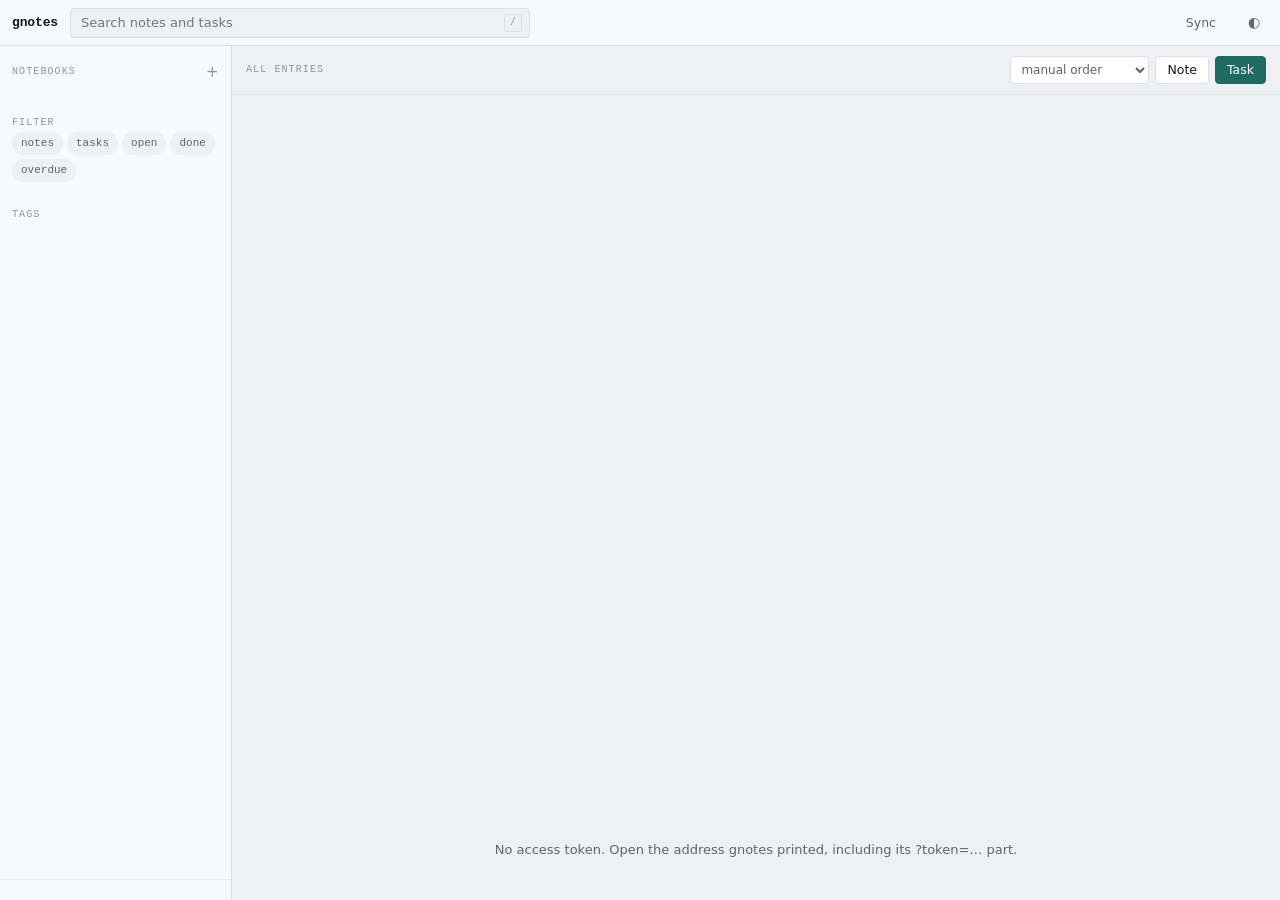
==== internal/web/assets/index.html @ 65c47660 "added web gui" ====
<!doctype html>
<html lang="en" data-theme="auto">
<head>
<meta charset="utf-8">
<meta name="viewport" content="width=device-width, initial-scale=1">
<title>gnotes</title>
<link rel="stylesheet" href="app.css">
<link rel="icon" href="data:,">
</head>
<body>

<!--
  Three regions: notebooks, entries, detail. On a narrow screen the detail
  region becomes an overlay and the sidebar collapses behind a toggle.
-->
<header class="bar" id="topbar">
  <button class="bar__menu" id="menu" aria-label="Show notebooks" aria-expanded="false">
    <span></span><span></span><span></span>
  </button>

  <h1 class="bar__project" id="project">gnotes</h1>

  <div class="bar__search">
    <input id="search" type="search" placeholder="Search notes and tasks" autocomplete="off" spellcheck="false"
           aria-label="Search notes and tasks">
    <kbd class="bar__hint">/</kbd>
  </div>

  <div class="bar__counts" id="counts" aria-live="polite"></div>

  <button class="btn btn--quiet" id="sync" title="Commit the event log to git">Sync</button>
  <button class="btn btn--quiet btn--icon" id="theme" aria-label="Switch theme" title="Switch theme">◐</button>
</header>

<div class="shell">

  <!-- Notebooks and tags. -->
  <nav class="rail" id="rail" aria-label="Notebooks and tags">
    <div class="rail__group">
      <div class="rail__head">
        <span class="eyebrow">Notebooks</span>
        <button class="rail__add" id="new-notebook" title="New notebook">+</button>
      </div>
      <ul class="rail__list" id="notebooks"></ul>
    </div>

    <div class="rail__group">
      <span class="eyebrow">Filter</span>
      <div class="chips" id="filters">
        <button class="chip" data-filter="kind" data-value="note">notes</button>
        <button class="chip" data-filter="kind" data-value="task">tasks</button>
        <button class="chip" data-filter="status" data-value="open">open</button>
        <button class="chip" data-filter="status" data-value="done">done</button>
        <button class="chip" data-filter="overdue" data-value="1">overdue</button>
      </div>
    </div>

    <div class="rail__group rail__group--grow">
      <span class="eyebrow">Tags</span>
      <div class="chips" id="tags"></div>
    </div>

    <div class="rail__foot">
      <span class="eyebrow" id="location"></span>
    </div>
  </nav>

  <!-- The entry list. -->
  <main class="list" id="list" aria-label="Entries">
    <div class="list__head">
      <span class="eyebrow" id="scope">All entries</span>
      <div class="list__actions">
        <label class="sort">
          <span class="visually-hidden">Sort by</span>
          <select id="sort">
            <option value="rank">manual order</option>
            <option value="updated">recently changed</option>
            <option value="created">newest</option>
            <option value="title">title</option>
            <option value="due">due date</option>
            <option value="priority">priority</option>
          </select>
        </label>
        <button class="btn" id="new-note">Note</button>
        <button class="btn btn--accent" id="new-task">Task</button>
      </div>
    </div>

    <ol class="rows" id="rows"></ol>
    <p class="empty" id="empty" hidden></p>
  </main>

  <!-- One entry in full. -->
  <aside class="detail" id="detail" aria-label="Entry detail" hidden>
    <div class="detail__inner" id="detail-inner"></div>
  </aside>

</div>

<div class="toast" id="toast" role="status" aria-live="polite" hidden></div>

<!--
  A dialog for the one thing that needs more than a click: naming a new entry.
  Native <dialog> so focus trapping and escape come from the browser.
-->
<dialog class="ask" id="ask">
  <form method="dialog" id="ask-form">
    <label class="eyebrow" id="ask-label" for="ask-input">Title</label>
    <input id="ask-input" autocomplete="off" spellcheck="false">
    <menu>
      <button value="cancel" class="btn btn--quiet" type="submit" formnovalidate>Cancel</button>
      <button value="ok" class="btn btn--accent" id="ask-ok">Create</button>
    </menu>
  </form>
</dialog>

<script src="app.js" type="module"></script>
</body>
</html>
---- internal/web/assets/app.css ----
/*
  gnotes web view.

  The visual idea: a gnotes project is a stack of immutable events, so the page
  is built from thin strata separated by hairlines rather than from cards
  floating on a surface. Nothing has a shadow; depth comes from value, not from
  elevation.

  Entry titles are set in the monospace face. They read as addresses rather
  than as prose, which is what they are: every entry is reached by a handle you
  can type into a shell, and the list is closer to a directory listing than to
  a document.
*/

/* ---------------------------------------------------------------- tokens */

:root {
  /* Light: a cool paper, deliberately not the warm cream that every second
     interface reaches for. */
  --ground:   #eef0f3;
  --surface:  #f8f9fb;
  --raised:   #ffffff;
  --line:     #dce0e6;
  --line-soft:#e7eaee;

  --text:     #14161c;
  --text-dim: #5b6473;
  --text-mute:#8b95a3;

  /* Pine-teal reads technical without the acid-green cliche, and leaves amber
     and clay free to carry the task semantics. */
  --accent:      #1f6b64;
  --accent-soft: #dcece9;
  --accent-text: #ffffff;

  --moss:  #3f7d5c;   /* done */
  --amber: #9a6b06;   /* doing, due soon */
  --clay:  #b0432f;   /* overdue, destructive */

  --moss-soft:  #e2efe7;
  --amber-soft: #f6eddb;
  --clay-soft:  #f7e4e0;

  --font-ui:   system-ui, -apple-system, "Segoe UI", Roboto, "Helvetica Neue", Arial, sans-serif;
  --font-mono: ui-monospace, SFMono-Regular, "SF Mono", Menlo, Consolas, "Liberation Mono", monospace;

  --rail-w:   232px;
  --detail-w: minmax(340px, 30vw);

  --radius: 4px;
  --tap: 34px;
}

/* Dark first applies to the system default, then again to the explicit
   choice, so the toggle wins in both directions. */
@media (prefers-color-scheme: dark) {
  :root:not([data-theme="light"]) {
    --ground:   #0e1015;
    --surface:  #14171d;
    --raised:   #1a1e26;
    --line:     #272c36;
    --line-soft:#1f242c;

    --text:     #e4e8ee;
    --text-dim: #98a2b1;
    --text-mute:#6b7683;

    --accent:      #5eb3a8;
    --accent-soft: #17332f;
    --accent-text: #08110f;

    --moss:  #6fbf8e;
    --amber: #d9a441;
    --clay:  #e2705a;

    --moss-soft:  #16281d;
    --amber-soft: #2c2413;
    --clay-soft:  #2e1a17;
  }
}

:root[data-theme="dark"] {
  --ground:   #0e1015;
  --surface:  #14171d;
  --raised:   #1a1e26;
  --line:     #272c36;
  --line-soft:#1f242c;

  --text:     #e4e8ee;
  --text-dim: #98a2b1;
  --text-mute:#6b7683;

  --accent:      #5eb3a8;
  --accent-soft: #17332f;
  --accent-text: #08110f;

  --moss:  #6fbf8e;
  --amber: #d9a441;
  --clay:  #e2705a;

  --moss-soft:  #16281d;
  --amber-soft: #2c2413;
  --clay-soft:  #2e1a17;
}

/* ---------------------------------------------------------------- base */

*, *::before, *::after { box-sizing: border-box; }

html, body { height: 100%; }

body {
  margin: 0;
  background: var(--ground);
  color: var(--text);
  font: 400 14px/1.55 var(--font-ui);
  -webkit-font-smoothing: antialiased;
  overflow: hidden;
}

button, input, select, textarea { font: inherit; color: inherit; }

:focus-visible {
  outline: 2px solid var(--accent);
  outline-offset: 1px;
  border-radius: 2px;
}

.visually-hidden {
  position: absolute; width: 1px; height: 1px;
  padding: 0; margin: -1px; overflow: hidden;
  clip-path: inset(50%); white-space: nowrap;
}

/* An eyebrow is a structural label, so it is set in the utility face at a
   size and tracking that reads as machine annotation rather than as prose. */
.eyebrow {
  font: 500 10px/1 var(--font-mono);
  letter-spacing: 0.11em;
  text-transform: uppercase;
  color: var(--text-mute);
}

/* The handle is the entry's real address: it is what you type at a shell to
   reach the same entry. Giving it a fixed slot on every row is the page's
   through-line. */
.ref {
  font: 500 11px/1 var(--font-mono);
  letter-spacing: 0.07em;
  color: var(--text-mute);
  font-variant-numeric: tabular-nums;
  user-select: all;
}

/* ---------------------------------------------------------------- top bar */

.bar {
  display: flex;
  align-items: center;
  gap: 12px;
  height: 46px;
  padding: 0 12px;
  background: var(--surface);
  border-bottom: 1px solid var(--line);
}

.bar__project {
  margin: 0;
  font: 600 13px/1 var(--font-mono);
  letter-spacing: -0.01em;
  white-space: nowrap;
  overflow: hidden;
  text-overflow: ellipsis;
  max-width: 22ch;
}

.bar__search {
  position: relative;
  flex: 1 1 auto;
  max-width: 460px;
}

.bar__search input {
  width: 100%;
  height: 30px;
  padding: 0 30px 0 10px;
  background: var(--ground);
  border: 1px solid var(--line);
  border-radius: var(--radius);
  font-size: 13px;
}

.bar__search input::-webkit-search-cancel-button { display: none; }

.bar__search input:focus {
  border-color: var(--accent);
  outline: none;
}

.bar__hint {
  position: absolute;
  right: 8px; top: 50%;
  transform: translateY(-50%);
  font: 500 10px/1 var(--font-mono);
  color: var(--text-mute);
  border: 1px solid var(--line);
  border-radius: 3px;
  padding: 3px 5px;
  pointer-events: none;
}

.bar__search input:focus + .bar__hint { opacity: 0; }

.bar__counts {
  display: flex;
  gap: 12px;
  margin-left: auto;
  font: 500 11px/1 var(--font-mono);
  color: var(--text-dim);
  font-variant-numeric: tabular-nums;
  white-space: nowrap;
}

.bar__counts b { font-weight: 600; color: var(--text); }
.bar__counts .is-overdue { color: var(--clay); }

.bar__menu {
  display: none;
  flex-direction: column;
  justify-content: center;
  gap: 3px;
  width: var(--tap); height: var(--tap);
  padding: 0 9px;
  background: none; border: 0; cursor: pointer;
}

.bar__menu span {
  display: block; height: 1.5px;
  background: var(--text-dim);
  border-radius: 1px;
}

/* ---------------------------------------------------------------- buttons */

.btn {
  height: 28px;
  padding: 0 11px;
  background: var(--raised);
  border: 1px solid var(--line);
  border-radius: var(--radius);
  font-size: 12.5px;
  font-weight: 500;
  cursor: pointer;
  white-space: nowrap;
  transition: border-color 90ms, background 90ms, color 90ms;
}

.btn:hover { border-color: var(--text-mute); }

.btn--accent {
  background: var(--accent);
  border-color: var(--accent);
  color: var(--accent-text);
}

.btn--accent:hover { filter: brightness(1.08); border-color: var(--accent); }

.btn--quiet {
  background: none;
  border-color: transparent;
  color: var(--text-dim);
}

.btn--quiet:hover { background: var(--raised); border-color: var(--line); color: var(--text); }

.btn--icon { width: 28px; padding: 0; font-size: 14px; }

.btn--danger { color: var(--clay); }
.btn--danger:hover { background: var(--clay-soft); border-color: var(--clay); }

.btn[disabled] { opacity: 0.5; cursor: default; }

/* ---------------------------------------------------------------- shell */

.shell {
  display: grid;
  grid-template-columns: var(--rail-w) minmax(0, 1fr);
  height: calc(100% - 46px);
}

.shell.has-detail {
  grid-template-columns: var(--rail-w) minmax(0, 1fr) var(--detail-w);
}

/* ---------------------------------------------------------------- rail */

.rail {
  display: flex;
  flex-direction: column;
  gap: 20px;
  padding: 16px 0 0;
  background: var(--surface);
  border-right: 1px solid var(--line);
  overflow-y: auto;
}

.rail__group { padding: 0 12px; }
.rail__group--grow { flex: 1 1 auto; }

.rail__head {
  display: flex;
  align-items: center;
  justify-content: space-between;
  margin-bottom: 8px;
}

.rail__add {
  width: 20px; height: 20px;
  display: grid; place-items: center;
  background: none;
  border: 1px solid transparent;
  border-radius: 3px;
  color: var(--text-mute);
  font-size: 15px; line-height: 1;
  cursor: pointer;
}

.rail__add:hover { border-color: var(--line); color: var(--text); }

.rail__list { list-style: none; margin: 0; padding: 0; }

.rail__item {
  display: flex;
  align-items: center;
  gap: 8px;
  width: 100%;
  min-height: 28px;
  padding: 4px 8px;
  background: none;
  border: 0;
  border-radius: var(--radius);
  color: var(--text-dim);
  text-align: left;
  cursor: pointer;
}

.rail__item:hover { background: var(--ground); color: var(--text); }

.rail__item[aria-current="true"] {
  background: var(--accent-soft);
  color: var(--text);
  font-weight: 500;
}

/* A hairline in the accent marks the selection rather than a filled pill, so
   the rail stays quiet while the list is what draws the eye. */
.rail__item[aria-current="true"]::before {
  content: "";
  width: 2px; height: 14px;
  margin-left: -8px;
  margin-right: 6px;
  background: var(--accent);
  border-radius: 1px;
}

.rail__name {
  flex: 1 1 auto;
  overflow: hidden;
  text-overflow: ellipsis;
  white-space: nowrap;
  font-size: 13px;
}

.rail__count {
  font: 500 10.5px/1 var(--font-mono);
  color: var(--text-mute);
  font-variant-numeric: tabular-nums;
}

.rail__item[aria-current="true"] .rail__count { color: var(--accent); }

.rail__foot {
  padding: 10px 12px;
  border-top: 1px solid var(--line-soft);
}

.rail__foot .eyebrow {
  display: block;
  text-transform: none;
  letter-spacing: 0.02em;
  line-height: 1.4;
  /* One line: the full path is on the title attribute for anyone who wants
     it, and four wrapped lines of directory is noise. The shortening is done
     in script rather than with an ellipsis, so the tail stays readable. */
  overflow: hidden;
  white-space: nowrap;
}

/* ---------------------------------------------------------------- chips */

.chips { display: flex; flex-wrap: wrap; gap: 4px; }

.chip {
  padding: 3px 8px;
  background: var(--ground);
  border: 1px solid transparent;
  border-radius: 11px;
  font: 500 11px/1.4 var(--font-mono);
  color: var(--text-dim);
  cursor: pointer;
  transition: background 90ms, color 90ms, border-color 90ms;
}

.chip:hover { border-color: var(--line); color: var(--text); }

.chip[aria-pressed="true"] {
  background: var(--accent);
  border-color: var(--accent);
  color: var(--accent-text);
}

.chip__count { opacity: 0.6; margin-left: 4px; }

/* ---------------------------------------------------------------- list */

.list {
  display: flex;
  flex-direction: column;
  min-width: 0;
  background: var(--ground);
  overflow: hidden;
}

.list__head {
  display: flex;
  align-items: center;
  gap: 10px;
  padding: 10px 14px;
  border-bottom: 1px solid var(--line);
}

.list__head .eyebrow {
  overflow: hidden;
  text-overflow: ellipsis;
  white-space: nowrap;
}

.list__actions {
  display: flex;
  align-items: center;
  gap: 6px;
  margin-left: auto;
}

.sort select {
  height: 28px;
  padding: 0 6px;
  background: var(--raised);
  border: 1px solid var(--line);
  border-radius: var(--radius);
  font-size: 12px;
  color: var(--text-dim);
  cursor: pointer;
}

.rows {
  flex: 1 1 auto;
  list-style: none;
  margin: 0;
  padding: 0;
  overflow-y: auto;
  overflow-x: hidden;
}

/*
  A row is a stratum: a hairline above, no card, no shadow. The handle sits in
  a fixed-width leading column so the whole list forms one vertical rule of
  addresses.
*/
.row {
  display: grid;
  grid-template-columns: 7ch 18px minmax(0, 1fr) auto;
  align-items: baseline;
  gap: 10px;
  padding: 9px 14px;
  border-bottom: 1px solid var(--line-soft);
  cursor: pointer;
}

.row:hover { background: var(--surface); }

.row[aria-selected="true"] {
  background: var(--accent-soft);
  border-bottom-color: transparent;
}

.row[aria-selected="true"] .ref { color: var(--accent); }

.row__title {
  min-width: 0;
  font: 500 13.5px/1.45 var(--font-mono);
  letter-spacing: -0.012em;
  overflow: hidden;
  text-overflow: ellipsis;
  white-space: nowrap;
}

.row.is-done .row__title { color: var(--text-mute); font-weight: 400; }
.row.is-deleted .row__title { text-decoration: line-through; color: var(--text-mute); }

.row__meta {
  display: flex;
  align-items: center;
  gap: 6px;
  justify-self: end;
  font: 500 10.5px/1 var(--font-mono);
  white-space: nowrap;
}

.row__snippet {
  grid-column: 3 / -1;
  margin-top: 3px;
  font-size: 12px;
  line-height: 1.5;
  color: var(--text-dim);
  overflow: hidden;
  display: -webkit-box;
  -webkit-line-clamp: 2;
  -webkit-box-orient: vertical;
}

/*
  The status marker echoes the terminal's [ ] [~] [x] rather than importing a
  generic checkbox, so a row means the same thing in both views.
*/
.mark {
  width: 14px; height: 14px;
  align-self: center;
  padding: 0;
  background: none;
  border: 1.5px solid var(--text-mute);
  border-radius: 3px;
  cursor: pointer;
  position: relative;
  transition: border-color 90ms, background 90ms;
}

.mark:hover { border-color: var(--accent); }

.mark--doing { border-color: var(--amber); }

.mark--doing::after {
  content: "";
  position: absolute;
  inset: 2px;
  background: var(--amber);
  border-radius: 1px;
  clip-path: polygon(0 0, 100% 0, 0 100%);
}

.mark--done {
  background: var(--moss);
  border-color: var(--moss);
}

.mark--done::after {
  content: "";
  position: absolute;
  left: 3.5px; top: 0.5px;
  width: 4px; height: 8px;
  border: solid var(--raised);
  border-width: 0 1.75px 1.75px 0;
  transform: rotate(42deg);
}

/* A note has no status, so it gets a rule rather than a box: nothing to
   click, nothing to mistake for an unchecked task. */
.mark--note {
  width: 10px; height: 1.5px;
  align-self: center;
  margin: 0 2px;
  background: var(--line);
  border: 0;
  border-radius: 1px;
  cursor: default;
}

.tag {
  color: var(--accent);
  background: var(--accent-soft);
  padding: 2px 5px;
  border-radius: 3px;
}

.where { color: var(--text-mute); }
.due { color: var(--text-mute); font-variant-numeric: tabular-nums; }
.due.is-overdue { color: var(--clay); background: var(--clay-soft); padding: 2px 5px; border-radius: 3px; }
.prio { color: var(--clay); font-weight: 700; }
.who { color: var(--text-mute); }

.empty {
  margin: 0;
  padding: 40px 20px;
  text-align: center;
  color: var(--text-dim);
  font-size: 13px;
}

.empty kbd {
  font: 500 11px/1 var(--font-mono);
  border: 1px solid var(--line);
  border-radius: 3px;
  padding: 3px 5px;
  margin: 0 1px;
}

/* ---------------------------------------------------------------- detail */

.detail {
  background: var(--surface);
  border-left: 1px solid var(--line);
  overflow-y: auto;
}

.detail__inner { padding: 16px 18px 32px; }

.detail__head {
  display: flex;
  align-items: center;
  gap: 8px;
  margin-bottom: 10px;
}

.detail__head .ref { margin-right: auto; }

.detail__title {
  width: 100%;
  margin: 0 0 4px;
  padding: 2px 0;
  background: none;
  border: 0;
  border-bottom: 1px solid transparent;
  font: 600 17px/1.3 var(--font-mono);
  letter-spacing: -0.02em;
  resize: none;
  overflow: hidden;
}

.detail__title:hover { border-bottom-color: var(--line); }
.detail__title:focus { border-bottom-color: var(--accent); outline: none; }

.detail__path {
  display: block;
  margin-bottom: 14px;
  text-transform: none;
  letter-spacing: 0.02em;
}

.detail__fields {
  display: grid;
  grid-template-columns: auto 1fr;
  gap: 7px 12px;
  align-items: center;
  padding: 12px 0;
  border-top: 1px solid var(--line-soft);
  border-bottom: 1px solid var(--line-soft);
  margin-bottom: 14px;
}

.detail__fields > .eyebrow { justify-self: start; }

.field-control {
  height: 26px;
  padding: 0 6px;
  background: var(--ground);
  border: 1px solid var(--line);
  border-radius: var(--radius);
  font: 500 12px/1 var(--font-mono);
  cursor: pointer;
  width: 100%;
}

.field-control:focus { border-color: var(--accent); outline: none; }

.tag-editor { display: flex; flex-wrap: wrap; gap: 4px; align-items: center; }

.tag-editor .tag {
  display: inline-flex;
  align-items: center;
  gap: 4px;
  font: 500 11px/1.4 var(--font-mono);
}

.tag-editor .tag button {
  background: none; border: 0; padding: 0;
  color: inherit; opacity: 0.55;
  cursor: pointer; font-size: 12px; line-height: 1;
}

.tag-editor .tag button:hover { opacity: 1; }

.tag-editor input {
  width: 8ch;
  min-width: 8ch;
  height: 22px;
  padding: 0 5px;
  background: none;
  border: 1px dashed var(--line);
  border-radius: 3px;
  font: 500 11px/1 var(--font-mono);
}

.tag-editor input:focus { border-style: solid; border-color: var(--accent); outline: none; }

.detail__body {
  width: 100%;
  min-height: 180px;
  padding: 10px 12px;
  background: var(--ground);
  border: 1px solid var(--line);
  border-radius: var(--radius);
  font: 400 13.5px/1.65 var(--font-ui);
  resize: vertical;
}

.detail__body:focus { border-color: var(--accent); outline: none; }

.detail__savehint {
  display: block;
  margin: 5px 0 16px;
  text-transform: none;
  letter-spacing: 0.02em;
}

.detail__section { margin-top: 18px; }
.detail__section > .eyebrow { display: block; margin-bottom: 7px; }

.linklist { list-style: none; margin: 0; padding: 0; }

.linklist li {
  display: flex;
  align-items: baseline;
  gap: 8px;
  padding: 4px 0;
  font-size: 12.5px;
}

.linklist button {
  background: none; border: 0; padding: 0;
  color: var(--accent); cursor: pointer;
  font: inherit; text-align: left;
}

.linklist button:hover { text-decoration: underline; }
.linklist .is-pending { color: var(--text-mute); font-style: italic; }

/*
  The provenance strip: the events that add up to this entry.

  This is the one thing a gnotes view can show that an ordinary notes app
  cannot. Nothing here is stored as a note; it is the sum of these lines, and
  the page says so plainly rather than pretending otherwise.
*/
.history { list-style: none; margin: 0; padding: 0; }

.history li {
  display: grid;
  grid-template-columns: 7ch minmax(0, 1fr) auto;
  gap: 8px;
  align-items: baseline;
  padding: 4px 0;
  border-top: 1px solid var(--line-soft);
  font: 400 11.5px/1.5 var(--font-mono);
  color: var(--text-dim);
}

.history li:first-child { border-top: 0; }

.history__action { color: var(--text); font-weight: 500; }
.history__detail { color: var(--text-mute); overflow: hidden; text-overflow: ellipsis; white-space: nowrap; }
.history__at { color: var(--text-mute); font-variant-numeric: tabular-nums; white-space: nowrap; }

.detail__foot {
  display: flex;
  gap: 6px;
  margin-top: 22px;
  padding-top: 14px;
  border-top: 1px solid var(--line-soft);
}

/* ---------------------------------------------------------------- toast */

/* display:flex on the class outranks the user agent's [hidden] rule, so the
   attribute has to be honoured explicitly or an empty toast sits on screen
   from the moment the page loads. */
.toast[hidden] { display: none; }

.toast {
  position: fixed;
  left: 50%; bottom: 20px;
  transform: translateX(-50%);
  display: flex;
  align-items: center;
  gap: 12px;
  max-width: min(560px, calc(100vw - 32px));
  padding: 9px 14px;
  background: var(--raised);
  border: 1px solid var(--line);
  border-radius: var(--radius);
  font-size: 13px;
  box-shadow: 0 6px 18px rgb(0 0 0 / 0.14);
  z-index: 20;
}

.toast.is-error { border-color: var(--clay); color: var(--clay); }

.toast button {
  background: none;
  border: 0;
  padding: 0;
  color: var(--accent);
  font: 500 13px/1 var(--font-ui);
  cursor: pointer;
}

.toast button:hover { text-decoration: underline; }

/* ---------------------------------------------------------------- dialog */

.ask {
  padding: 0;
  background: var(--surface);
  border: 1px solid var(--line);
  border-radius: 6px;
  color: var(--text);
  min-width: min(400px, calc(100vw - 32px));
}

.ask::backdrop { background: rgb(0 0 0 / 0.45); }

.ask form { padding: 16px; }
.ask label { display: block; margin-bottom: 7px; }

.ask input {
  width: 100%;
  height: 32px;
  padding: 0 9px;
  background: var(--ground);
  border: 1px solid var(--line);
  border-radius: var(--radius);
  font: 500 14px/1 var(--font-mono);
}

.ask input:focus { border-color: var(--accent); outline: none; }

.ask menu {
  display: flex;
  justify-content: flex-end;
  gap: 6px;
  margin: 14px 0 0;
  padding: 0;
}

/* ---------------------------------------------------------------- narrow */

@media (max-width: 900px) {
  .bar__menu { display: flex; }
  .bar__counts { display: none; }

  .shell, .shell.has-detail { grid-template-columns: minmax(0, 1fr); }

  .rail {
    position: fixed;
    top: 46px; bottom: 0; left: 0;
    width: 260px;
    z-index: 15;
    transform: translateX(-100%);
    transition: transform 160ms ease;
    box-shadow: 0 0 24px rgb(0 0 0 / 0.2);
  }

  .rail.is-open { transform: none; }

  /* On a narrow screen the detail takes the whole surface: reading one entry
     and scanning the list are separate activities there, not simultaneous. */
  .detail {
    position: fixed;
    inset: 46px 0 0;
    z-index: 12;
    border-left: 0;
  }

  .row { grid-template-columns: 7ch 18px minmax(0, 1fr); }
  .row__meta { grid-column: 3; justify-self: start; margin-top: 4px; flex-wrap: wrap; }
}

@media (max-width: 560px) {
  .bar__project { display: none; }
  .list__head { flex-wrap: wrap; }
  .row { grid-template-columns: 18px minmax(0, 1fr); }
  .row > .ref { display: none; }
  .row__snippet, .row__meta { grid-column: 2; }
}

/* ---------------------------------------------------------------- motion */

@media (prefers-reduced-motion: reduce) {
  *, *::before, *::after {
    animation-duration: 0.01ms !important;
    transition-duration: 0.01ms !important;
  }
}
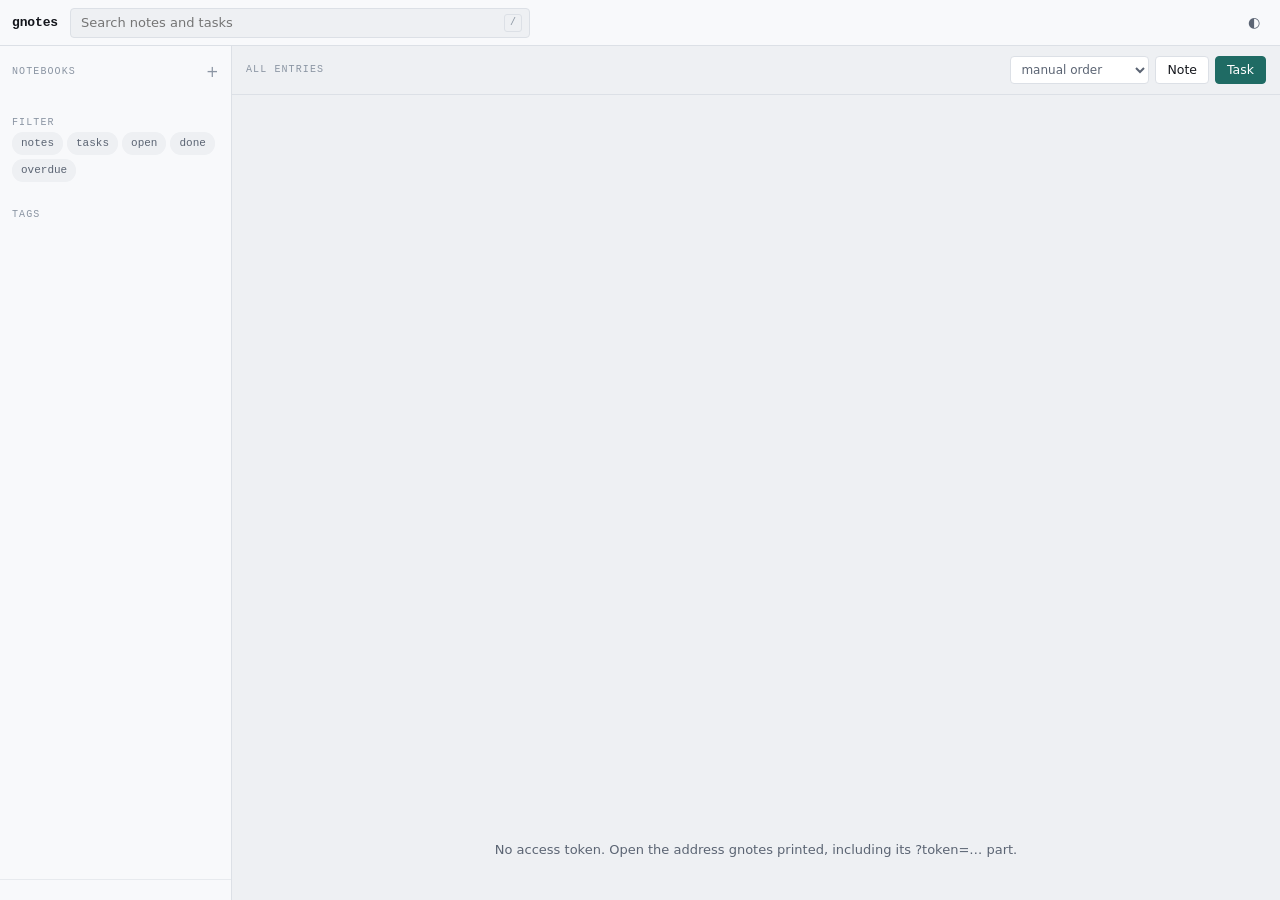
==== commit ac95a434: "switch to db store" ====
--- a/internal/web/assets/index.html
+++ b/internal/web/assets/index.html
@@ -28,7 +28,6 @@
 
   <div class="bar__counts" id="counts" aria-live="polite"></div>
 
-  <button class="btn btn--quiet" id="sync" title="Commit the event log to git">Sync</button>
   <button class="btn btn--quiet btn--icon" id="theme" aria-label="Switch theme" title="Switch theme">◐</button>
 </header>
 
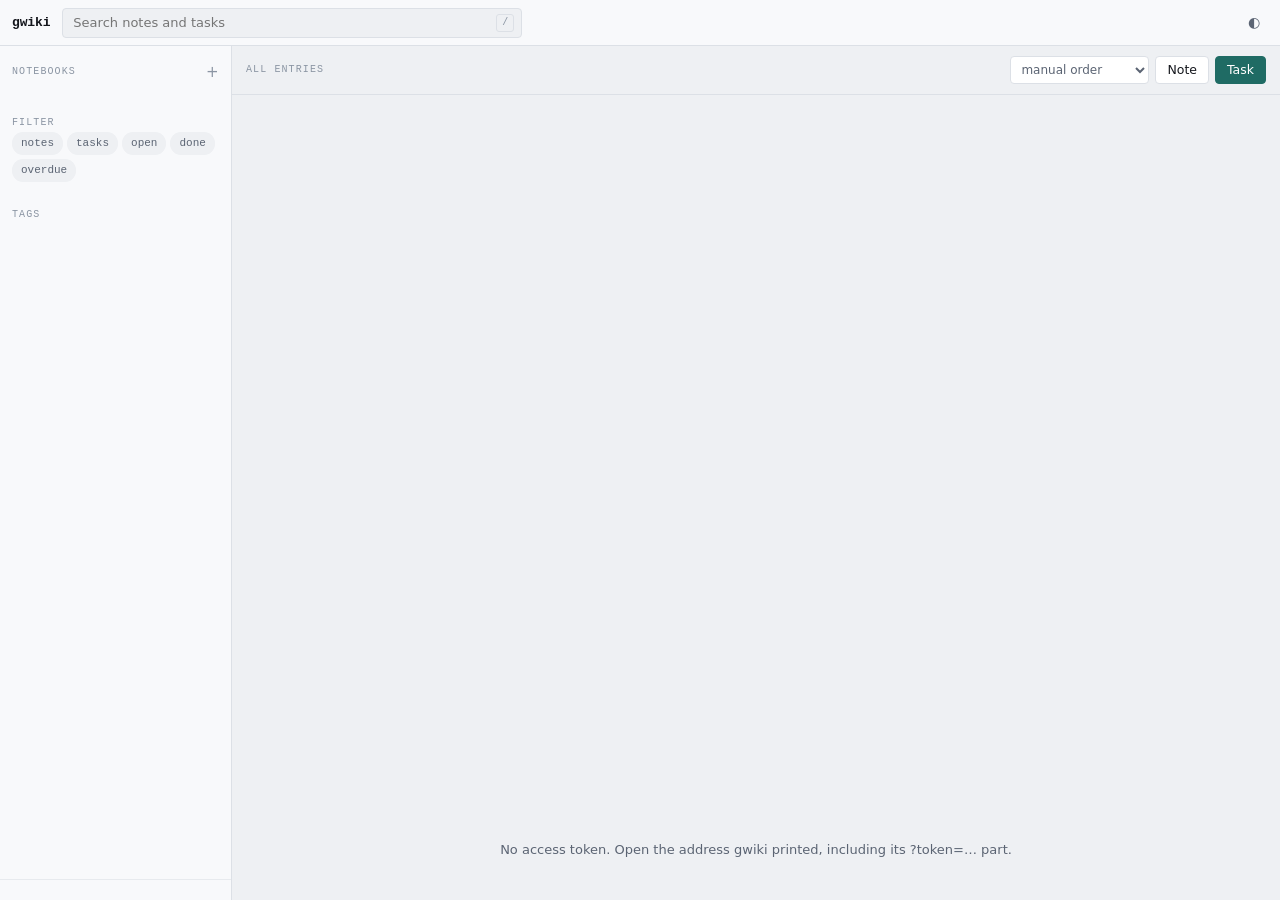
==== commit b633b764: "improved ui" ====
--- a/internal/web/assets/index.html
+++ b/internal/web/assets/index.html
@@ -3,7 +3,7 @@
 <head>
 <meta charset="utf-8">
 <meta name="viewport" content="width=device-width, initial-scale=1">
-<title>gnotes</title>
+<title>gwiki</title>
 <link rel="stylesheet" href="app.css">
 <link rel="icon" href="data:,">
 </head>
@@ -18,7 +18,7 @@
     <span></span><span></span><span></span>
   </button>
 
-  <h1 class="bar__project" id="project">gnotes</h1>
+  <h1 class="bar__project" id="project">gwiki</h1>
 
   <div class="bar__search">
     <input id="search" type="search" placeholder="Search notes and tasks" autocomplete="off" spellcheck="false"
--- a/internal/web/assets/app.css
+++ b/internal/web/assets/app.css
@@ -1,7 +1,7 @@
 /*
-  gnotes web view.
-
-  The visual idea: a gnotes project is a stack of immutable events, so the page
+  gwiki notes web view.
+
+  The visual idea: a notes project is a stack of immutable events, so the page
   is built from thin strata separated by hairlines rather than from cards
   floating on a surface. Nothing has a shadow; depth comes from value, not from
   elevation.
@@ -757,7 +757,7 @@
 /*
   The provenance strip: the events that add up to this entry.
 
-  This is the one thing a gnotes view can show that an ordinary notes app
+  This is the one thing a gwiki notes view can show that an ordinary notes app
   cannot. Nothing here is stored as a note; it is the sum of these lines, and
   the page says so plainly rather than pretending otherwise.
 */
